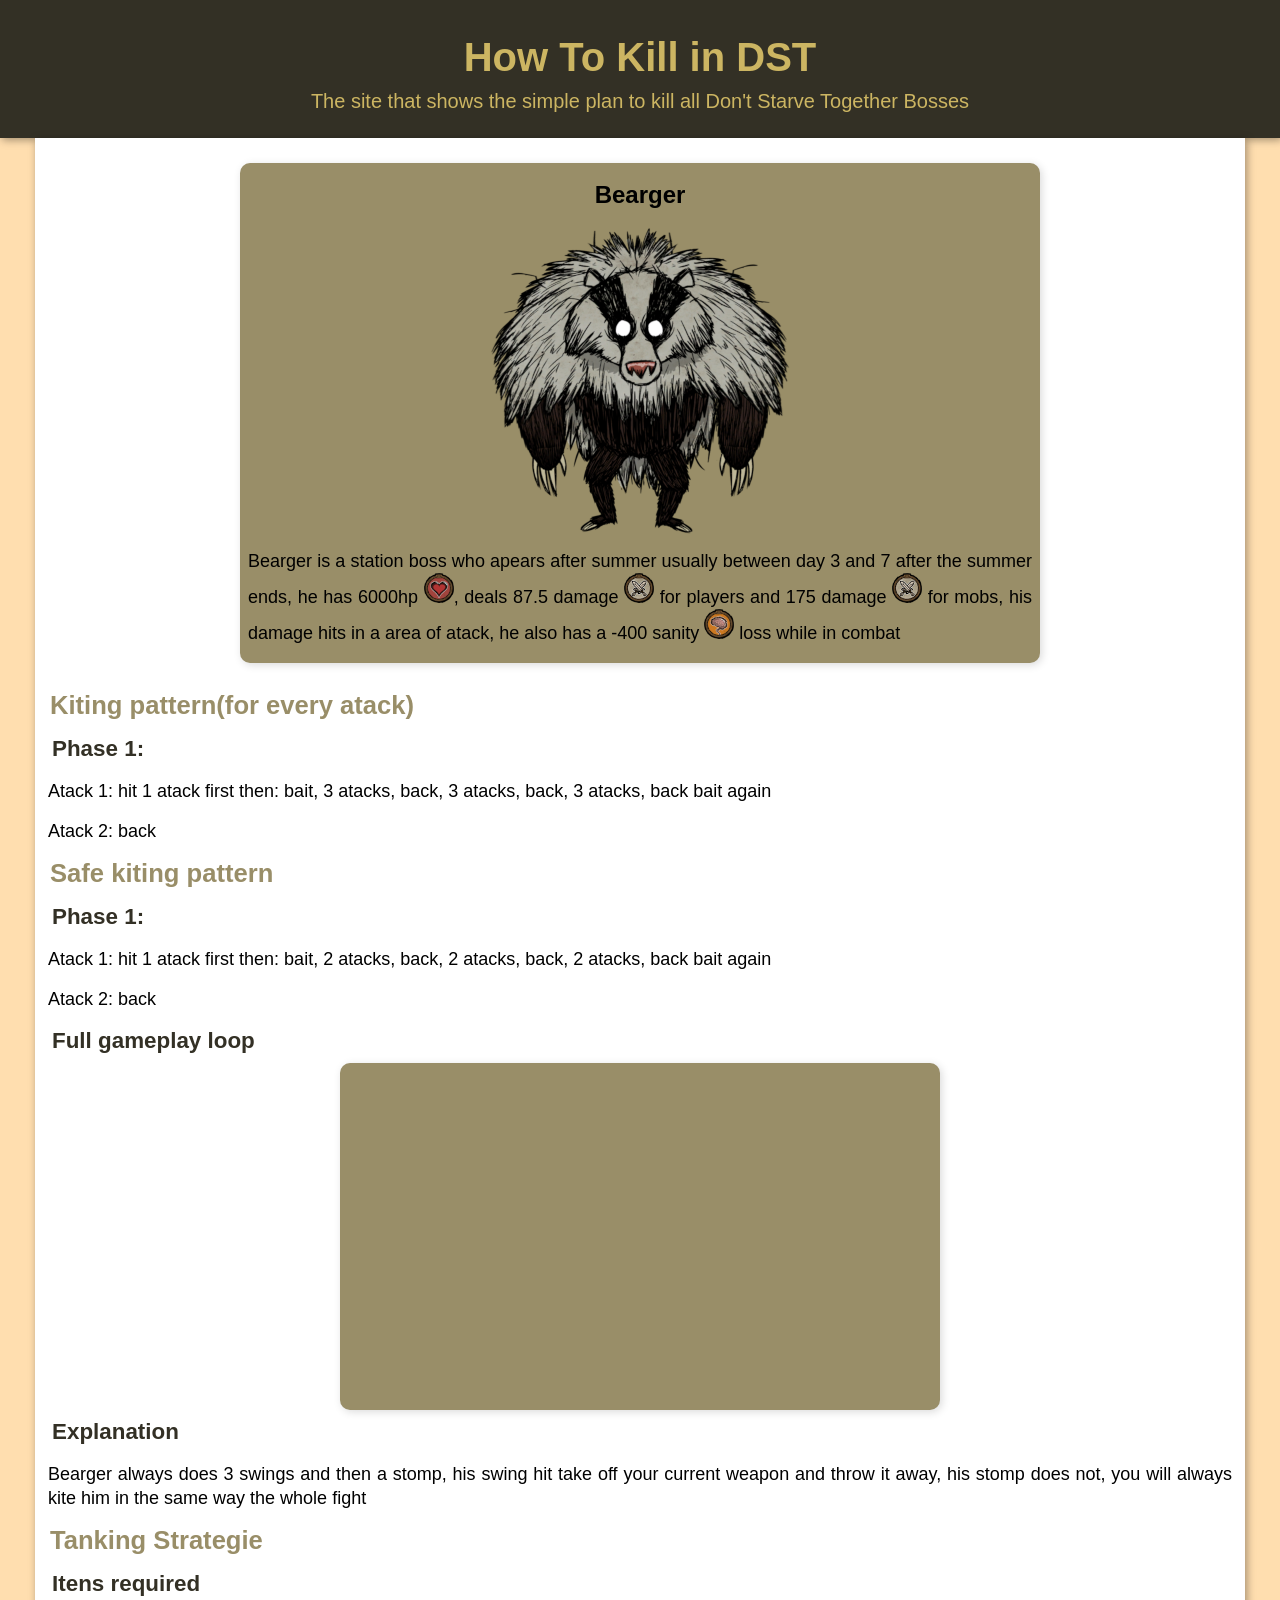
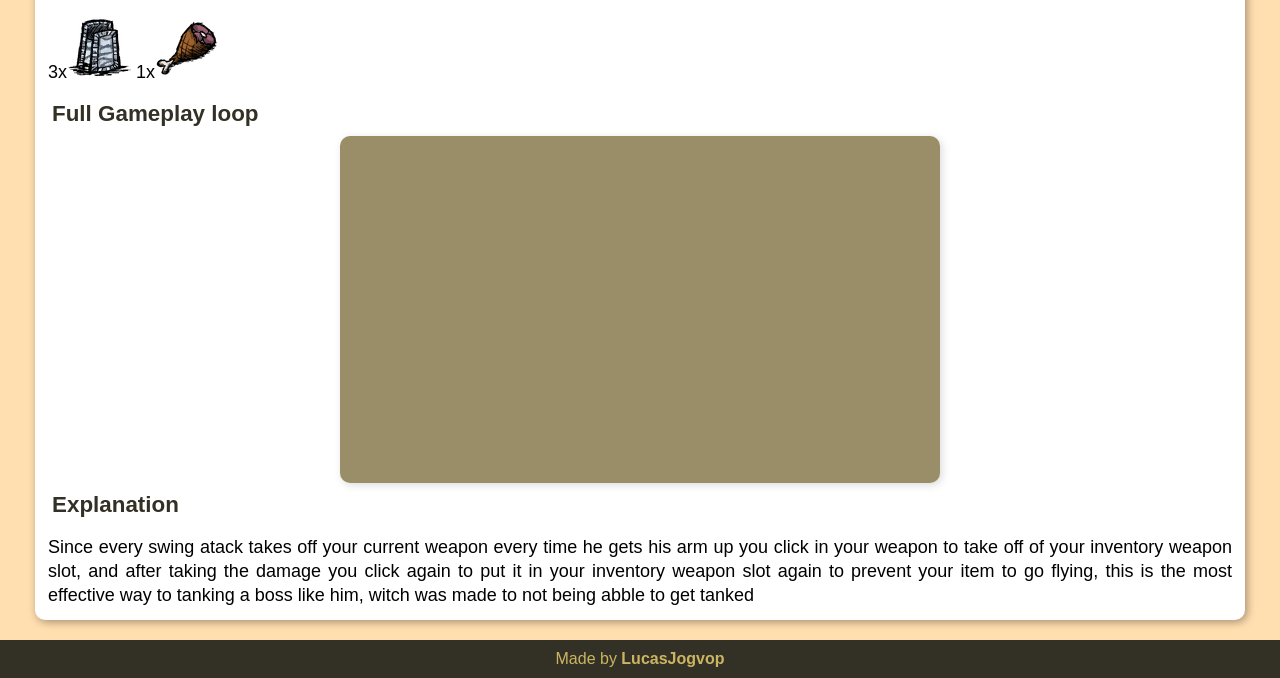
==== bearger.html @ 66c853d1 "Initial commit" ====
<!DOCTYPE html>
<html lang="en">
<head>
    <meta charset="UTF-8">
    <meta name="viewport" content="width=device-width, initial-scale=1.0">
    <title>Bearger</title>
    <link rel="stylesheet" href="style.css">
</head>
<body>
    <header>
        <h1>How To Kill in DST</h1>
        <p>The site that shows the simple plan to kill all Don't Starve Together Bosses</p>
    </header>
    <main>
        <article>
            <div class="box">
                <h1>Bearger</h1>
                
                <img src="imagens-how-to-kill/bearger/bearger-300.png" alt="Bearger">
                <p>Bearger is a station boss who apears after summer usually between day 3 and 7 after the summer ends, he has 6000hp <img src="imagens-how-to-kill/Health_Icon-30.png" alt="health_Icon">, deals 87.5 damage <img src="imagens-how-to-kill/30px-Damage_Icon.png" alt="Damage_Icon"> for players and 175 damage <img src="imagens-how-to-kill/30px-Damage_Icon.png" alt="Damage_Icon"> for mobs, his damage hits in a area of atack, he also has a -400 sanity <img src="imagens-how-to-kill/Sanity_Icon-30.png" alt="Sanity_Icon"> loss while in combat</p>
            </div>

            <h2>Kiting pattern(for every atack)</h2>

            <h3>Phase 1:</h3>

            <p>Atack 1: hit 1 atack first then: bait, 3 atacks, back, 3 atacks, back, 3 atacks, back bait again</p>

            <p>Atack 2: back</p>

            <h2>Safe kiting pattern</h2>

            <h3>Phase 1:</h3>

            <p>Atack 1: hit 1 atack first then: bait, 2 atacks, back, 2 atacks, back, 2 atacks, back bait again</p>

            <p>Atack 2: back</p>

            <h3>Full gameplay loop</h3>

            <div class="video">
                <iframe width="560" height="315" src="https://www.youtube.com/embed/8bsF6w2LgkM?si=t1LNcVeh4aYBRil1" title="YouTube video player" frameborder="0" allow="accelerometer; autoplay; clipboard-write; encrypted-media; gyroscope; picture-in-picture; web-share" referrerpolicy="strict-origin-when-cross-origin" allowfullscreen></iframe>
            </div>
            

            <h3>Explanation</h3>
            <p>Bearger always does 3 swings and then a stomp, his swing hit take off your current weapon and throw it away, his stomp does not, you will always kite him in the same way the whole fight</p>

            <h2>Tanking Strategie</h2>

            <h3>Itens required</h3>
            <p>3x<abbr title="Marble-Suit"><img src="imagens-how-to-kill/Marble_Suit.png" alt="Marble-Suit"></abbr> 1x<abbr title="Ham-Bat"><img src="imagens-how-to-kill/Ham_Bat.png" alt="Ham-Bat"></abbr></p>

            <h3>Full Gameplay loop</h3>

            <div class="video">
                <iframe width="560" height="315" src="https://www.youtube.com/embed/0EIPiqdDkRE?si=yznKKbJqI4AJoRQs" title="YouTube video player" frameborder="0" allow="accelerometer; autoplay; clipboard-write; encrypted-media; gyroscope; picture-in-picture; web-share" referrerpolicy="strict-origin-when-cross-origin" allowfullscreen></iframe>
            </div>

            <h3>Explanation</h3>
            <p>Since every swing atack takes off your current weapon every time he gets his arm up you click in your weapon to take off of your inventory weapon slot, and after taking the damage you click again to put it in your inventory weapon slot again to prevent your item to go flying, this is the most effective way to tanking a boss like him, witch was made to not being abble to get tanked</p>
        </article>
    </main>
    <footer>
        Made by <strong>LucasJogvop</strong>
    </footer>
</body>
</html>
---- style.css ----
@import url('https://fonts.googleapis.com/css2?family=Anton&display=swap');

* {
    margin: 0px;
    padding: 0px;
}

:root {
    --cor0: #FFDEAF;
    --cor1: #CCB562;
    --cor2: #998E68;
    --cor3: #998E68;
    --cor4: #333025;

    --fonte-título: sans-serif;
}

body {
    font-family: Arial, Helvetica, sans-serif;
    background-color: var(--cor0);
}

img {
    margin: auto;
}

header {
    text-align: center;
    margin: auto;
    background-color: var(--cor4);
    color: var(--cor1);
    padding: 25px;
    box-shadow: 2px 2px 8px rgba(0, 0, 0, 0.363);
}

header h1 {
    padding: 10px;
    font-size: 2.5em;
    font-family: var(--fonte-título);
}

header p {
    font-size: 1.25em;
}

main {
    background-color: white;
    margin: auto;
    padding: 5px;
    max-width: 1200px;
    line-height: 1.5em;
    margin-bottom: 20px;
    border-radius: 0px 0px 10px 10px;
    box-shadow: 2px 2px 8px rgba(0, 0, 0, 0.363);
}

main h1 {
    padding: 20px;
}

main h2, h3, h4 {
    padding: 10px;
}

main h2 {
    font-size: 1.6em;
    color: var(--cor2);
    font-weight: 700;
}

main h3 {
    font-size: 1.4em;
    text-indent: 2px;
    color: var(--cor4);
}

main p {
    padding: 8px;
    text-align: justify;
    font-size: 18px;
}

main ul {
    list-style-position: inside;
    padding: 7px;
}

main a {
    color: var(--cor4);
}

.box {
    max-width: 800px;
    margin: 20px auto;
    background-color: var(--cor2);
    padding-bottom: 10px;
    border-radius: 10px;
    box-shadow: 2px 2px 8px rgba(0, 0, 0, 0.144);
    text-align: center;
}

h1.box {
    text-align: center;
}

.video {
    background-color: var(--cor2);
    margin: auto;
    text-align: center;
    max-width: 600px;
    border-radius: 10px;
    box-shadow: 2px 2px 8px rgba(0, 0, 0, 0.144);
}

div.video > iframe{
    margin-top: 5px;
    padding: 10px;
    width: 90%;
}

footer {
    background-color: var(--cor4);
    color: var(--cor1);
    text-align: center;
    padding: 10px;
}
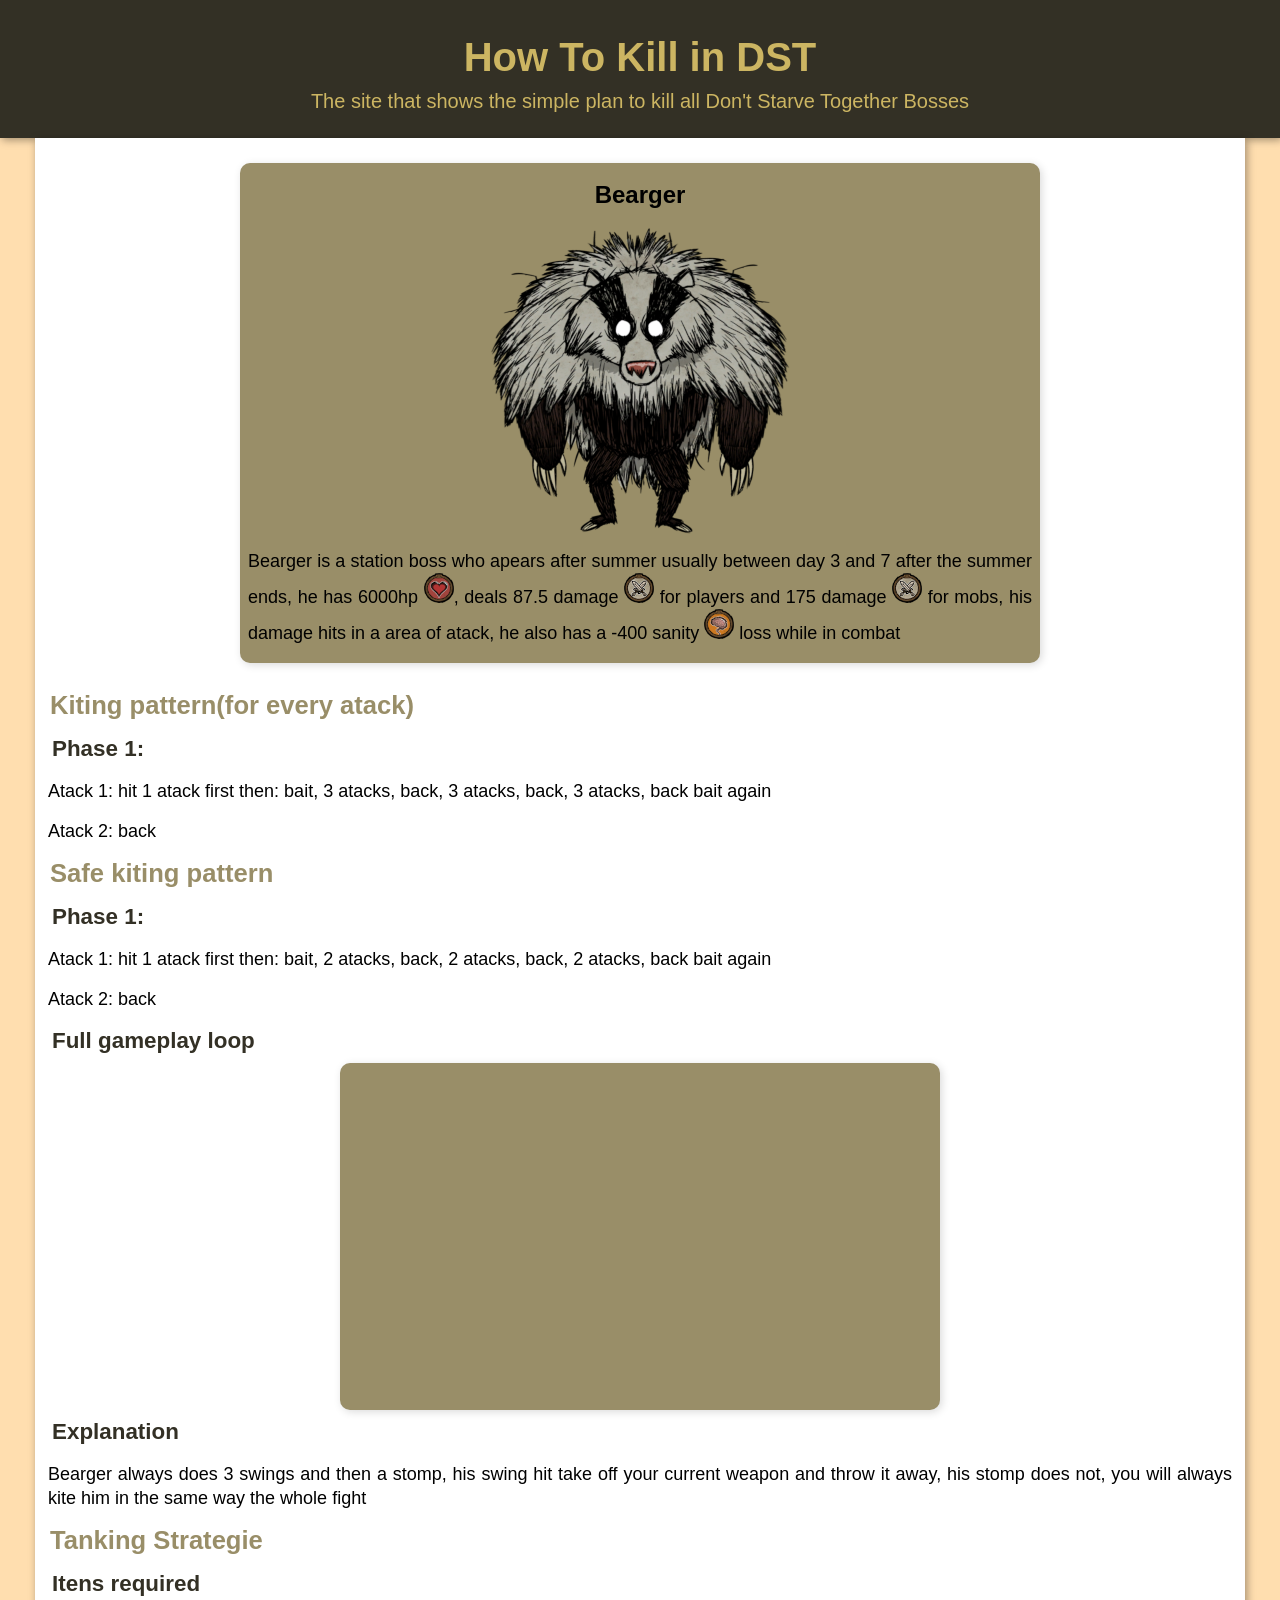
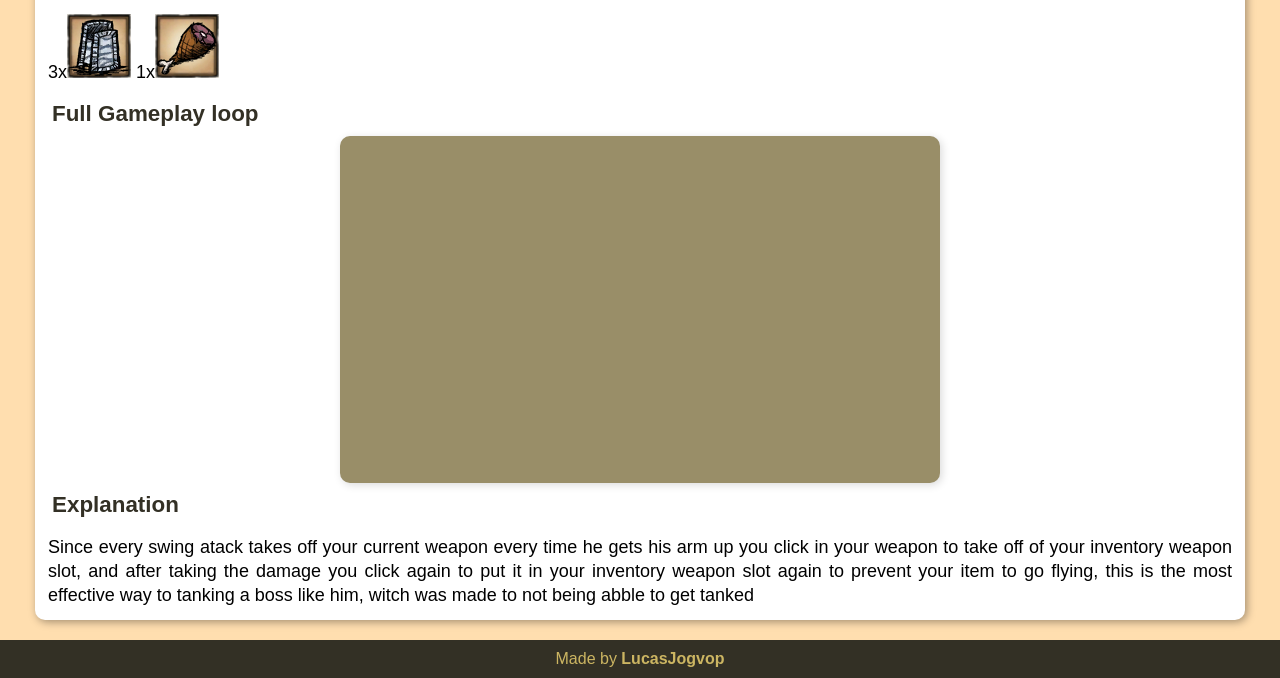
==== commit 7c35d154: "favicons&background-slot-image" ====
--- a/bearger.html
+++ b/bearger.html
@@ -5,6 +5,7 @@
     <meta name="viewport" content="width=device-width, initial-scale=1.0">
     <title>Bearger</title>
     <link rel="stylesheet" href="style.css">
+    <link rel="shortcut icon" href="imagens-how-to-kill/bearger/bearger-favicon-32x32.png" type="image/x-icon">
 </head>
 <body>
     <header>
@@ -49,7 +50,7 @@
             <h2>Tanking Strategie</h2>
 
             <h3>Itens required</h3>
-            <p>3x<abbr title="Marble-Suit"><img src="imagens-how-to-kill/Marble_Suit.png" alt="Marble-Suit"></abbr> 1x<abbr title="Ham-Bat"><img src="imagens-how-to-kill/Ham_Bat.png" alt="Ham-Bat"></abbr></p>
+            <p>3x<abbr title="Marble-Suit"><img src="imagens-how-to-kill/Marble_Suit.png" alt="Marble-Suit" class="item"></abbr> 1x<abbr title="Ham-Bat"><img src="imagens-how-to-kill/Ham_Bat.png" alt="Ham-Bat" class="item"></abbr></p>
 
             <h3>Full Gameplay loop</h3>
 
--- a/style.css
+++ b/style.css
@@ -22,6 +22,10 @@
 
 img {
     margin: auto;
+}
+
+img.item {
+    background-image: url(imagens-how-to-kill/inventory-slot-dst-64.jpg);
 }
 
 header {
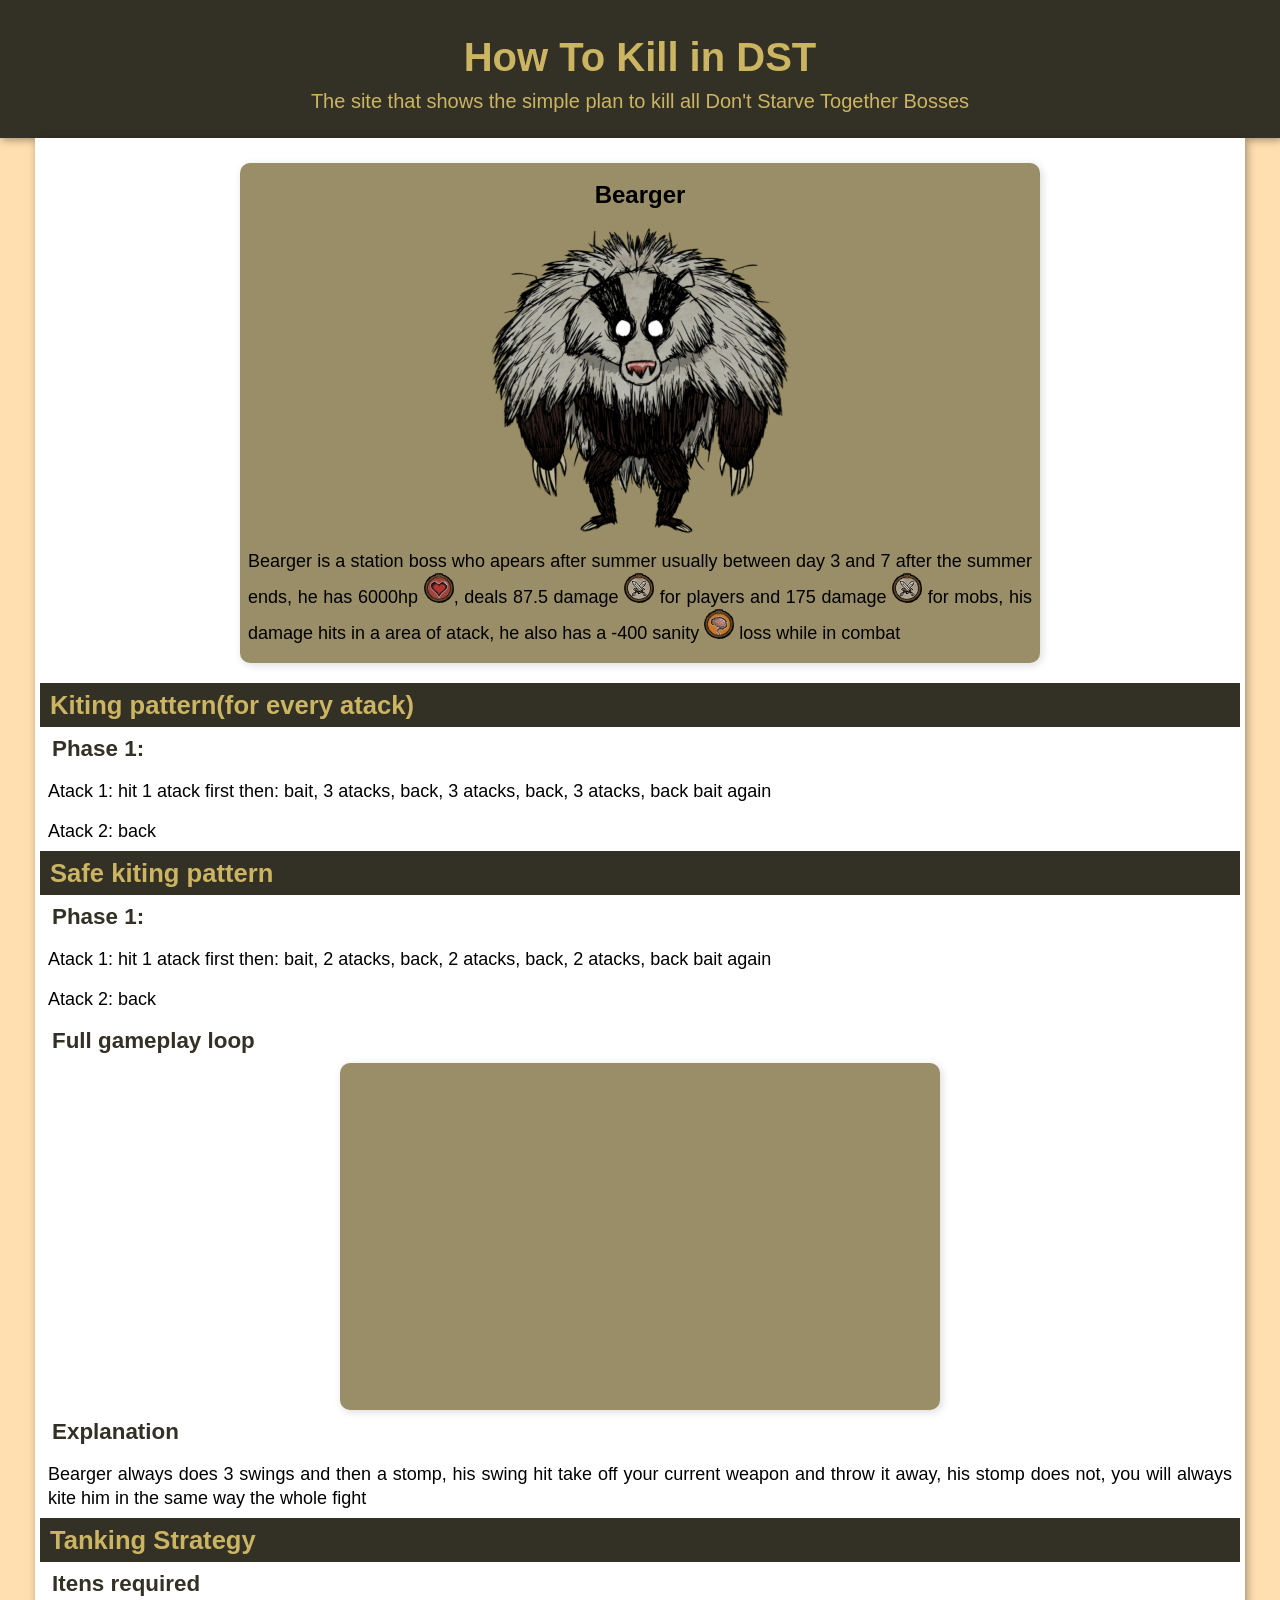
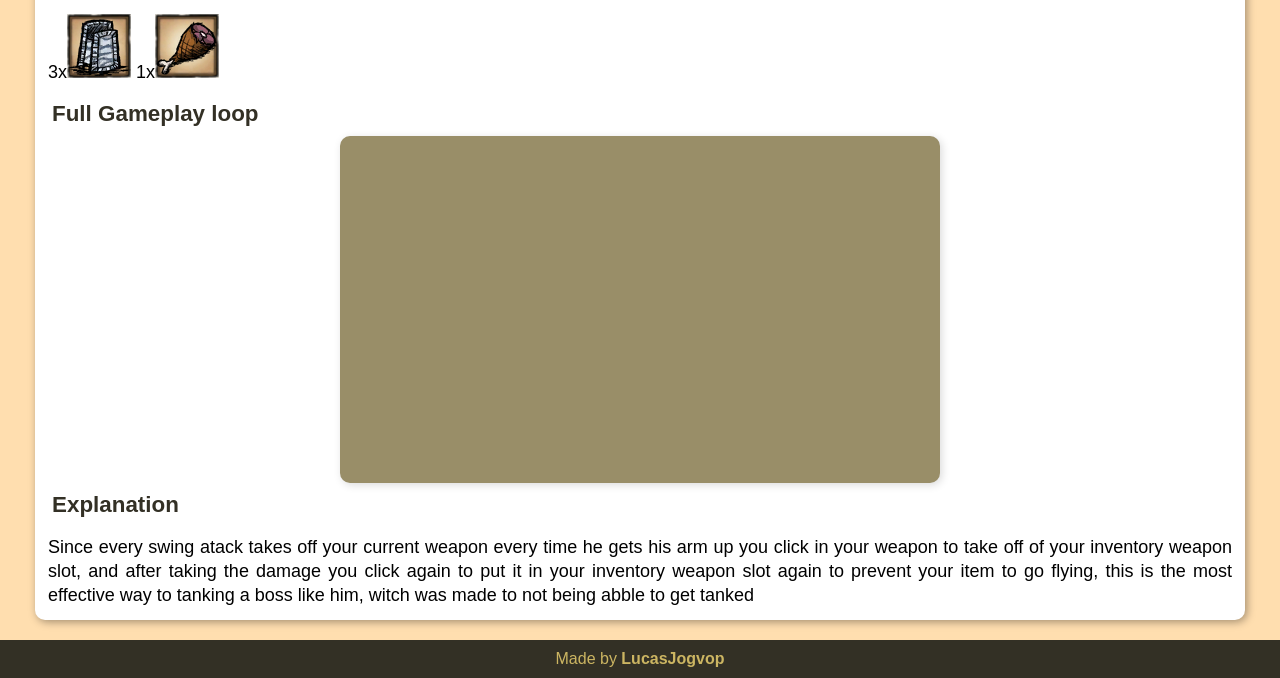
==== commit f4eed95e: "some english error and removal of outline border of video div" ====
--- a/bearger.html
+++ b/bearger.html
@@ -47,7 +47,7 @@
             <h3>Explanation</h3>
             <p>Bearger always does 3 swings and then a stomp, his swing hit take off your current weapon and throw it away, his stomp does not, you will always kite him in the same way the whole fight</p>
 
-            <h2>Tanking Strategie</h2>
+            <h2>Tanking Strategy</h2>
 
             <h3>Itens required</h3>
             <p>3x<abbr title="Marble-Suit"><img src="imagens-how-to-kill/Marble_Suit.png" alt="Marble-Suit" class="item"></abbr> 1x<abbr title="Ham-Bat"><img src="imagens-how-to-kill/Ham_Bat.png" alt="Ham-Bat" class="item"></abbr></p>
--- a/style.css
+++ b/style.css
@@ -8,7 +8,7 @@
 :root {
     --cor0: #FFDEAF;
     --cor1: #CCB562;
-    --cor2: #998E68;
+    --cor2: #CFC9B4;
     --cor3: #998E68;
     --cor4: #333025;
 
@@ -68,8 +68,9 @@
 
 main h2 {
     font-size: 1.6em;
-    color: var(--cor2);
+    color: var(--cor1);
     font-weight: 700;
+    background-color: var(--cor4);
 }
 
 main h3 {
@@ -96,7 +97,7 @@
 .box {
     max-width: 800px;
     margin: 20px auto;
-    background-color: var(--cor2);
+    background-color: var(--cor3);
     padding-bottom: 10px;
     border-radius: 10px;
     box-shadow: 2px 2px 8px rgba(0, 0, 0, 0.144);
@@ -108,7 +109,7 @@
 }
 
 .video {
-    background-color: var(--cor2);
+    background-color: var(--cor3);
     margin: auto;
     text-align: center;
     max-width: 600px;
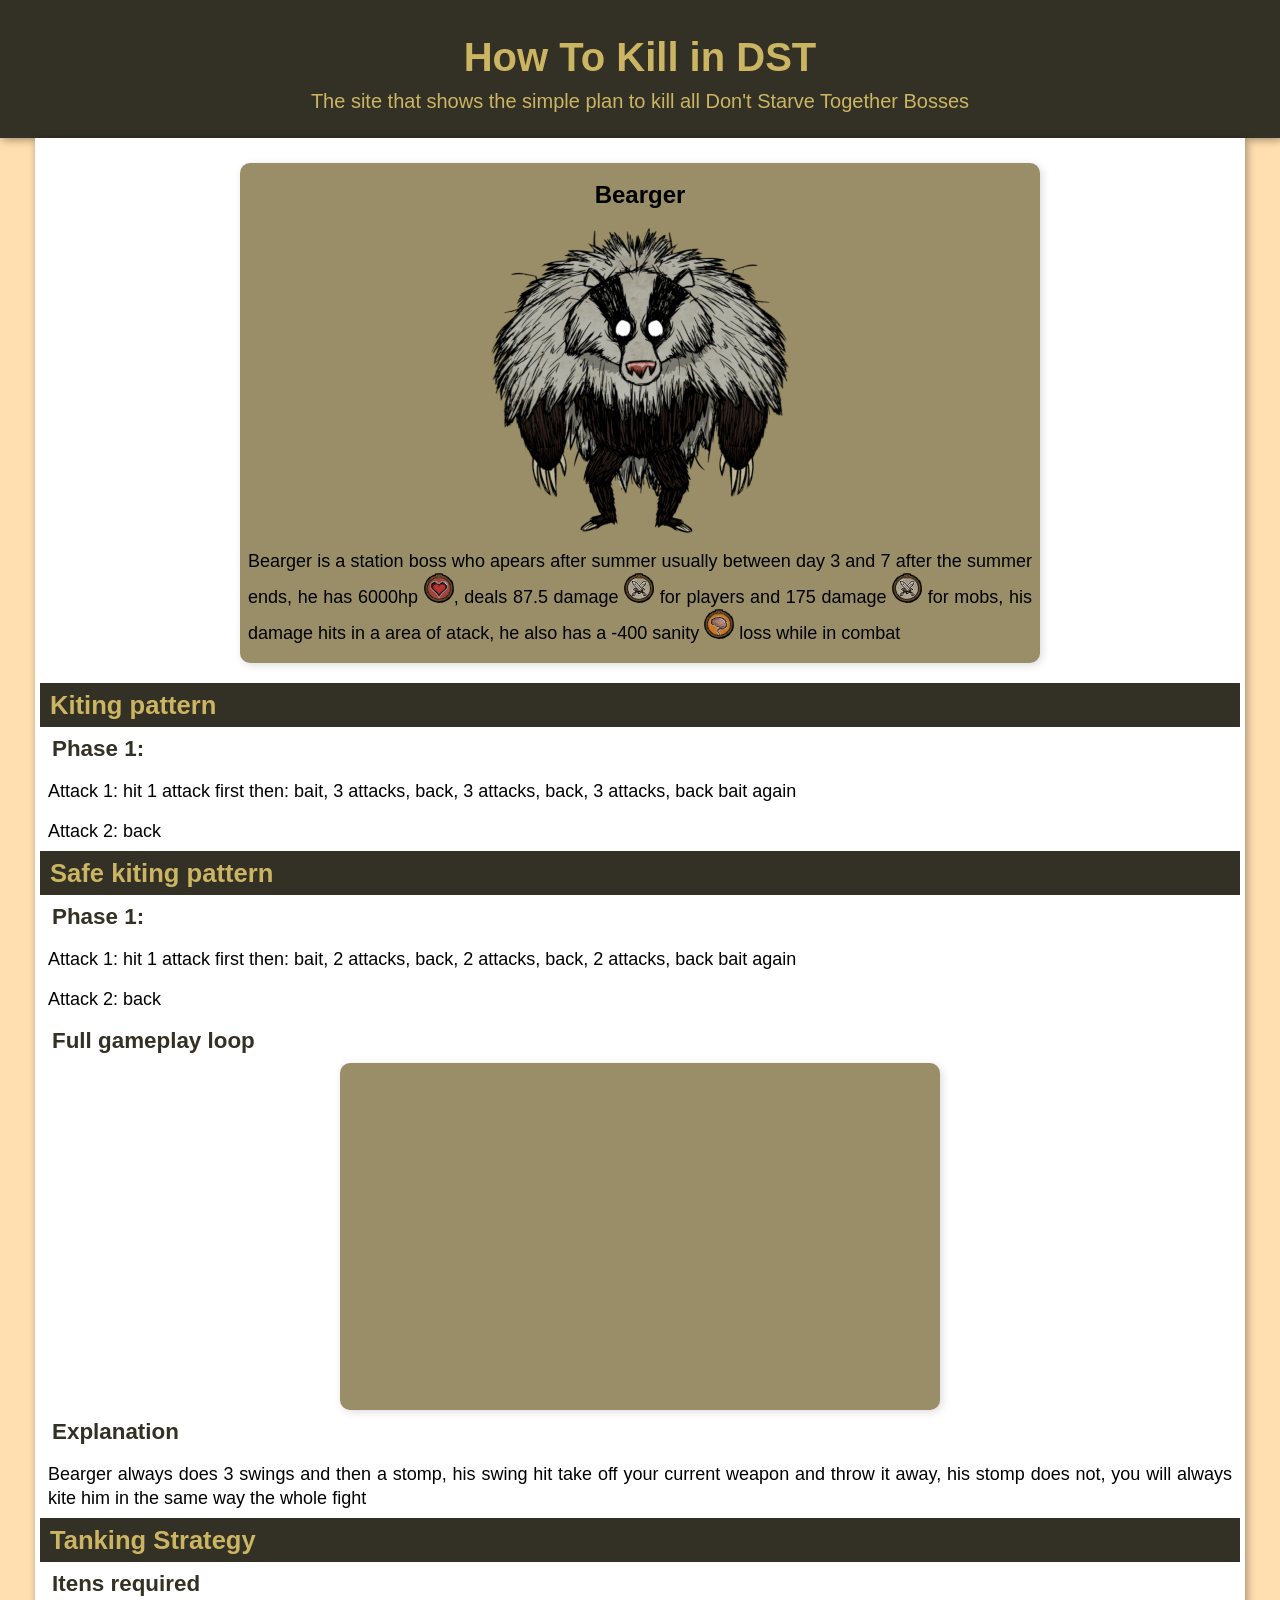
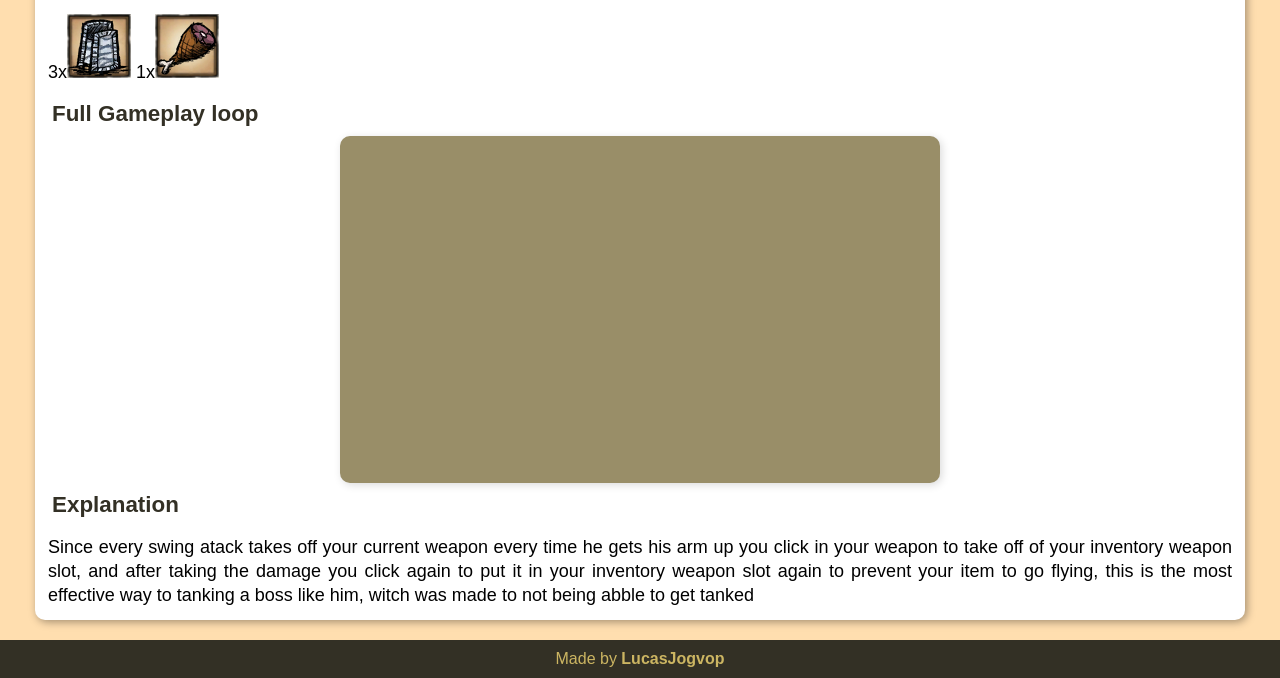
==== commit 365c3740: "moose, h2 from box and extra t" ====
--- a/bearger.html
+++ b/bearger.html
@@ -21,21 +21,21 @@
                 <p>Bearger is a station boss who apears after summer usually between day 3 and 7 after the summer ends, he has 6000hp <img src="imagens-how-to-kill/Health_Icon-30.png" alt="health_Icon">, deals 87.5 damage <img src="imagens-how-to-kill/30px-Damage_Icon.png" alt="Damage_Icon"> for players and 175 damage <img src="imagens-how-to-kill/30px-Damage_Icon.png" alt="Damage_Icon"> for mobs, his damage hits in a area of atack, he also has a -400 sanity <img src="imagens-how-to-kill/Sanity_Icon-30.png" alt="Sanity_Icon"> loss while in combat</p>
             </div>
 
-            <h2>Kiting pattern(for every atack)</h2>
+            <h2>Kiting pattern</h2>
 
             <h3>Phase 1:</h3>
 
-            <p>Atack 1: hit 1 atack first then: bait, 3 atacks, back, 3 atacks, back, 3 atacks, back bait again</p>
+            <p>Attack 1: hit 1 attack first then: bait, 3 attacks, back, 3 attacks, back, 3 attacks, back bait again</p>
 
-            <p>Atack 2: back</p>
+            <p>Attack 2: back</p>
 
             <h2>Safe kiting pattern</h2>
 
             <h3>Phase 1:</h3>
 
-            <p>Atack 1: hit 1 atack first then: bait, 2 atacks, back, 2 atacks, back, 2 atacks, back bait again</p>
+            <p>Attack 1: hit 1 attack first then: bait, 2 attacks, back, 2 attacks, back, 2 attacks, back bait again</p>
 
-            <p>Atack 2: back</p>
+            <p>Attack 2: back</p>
 
             <h3>Full gameplay loop</h3>
 
--- a/style.css
+++ b/style.css
@@ -104,8 +104,8 @@
     text-align: center;
 }
 
-h1.box {
-    text-align: center;
+.box > h2 {
+    border-radius: 10px 10px 0px 0px;
 }
 
 .video {
